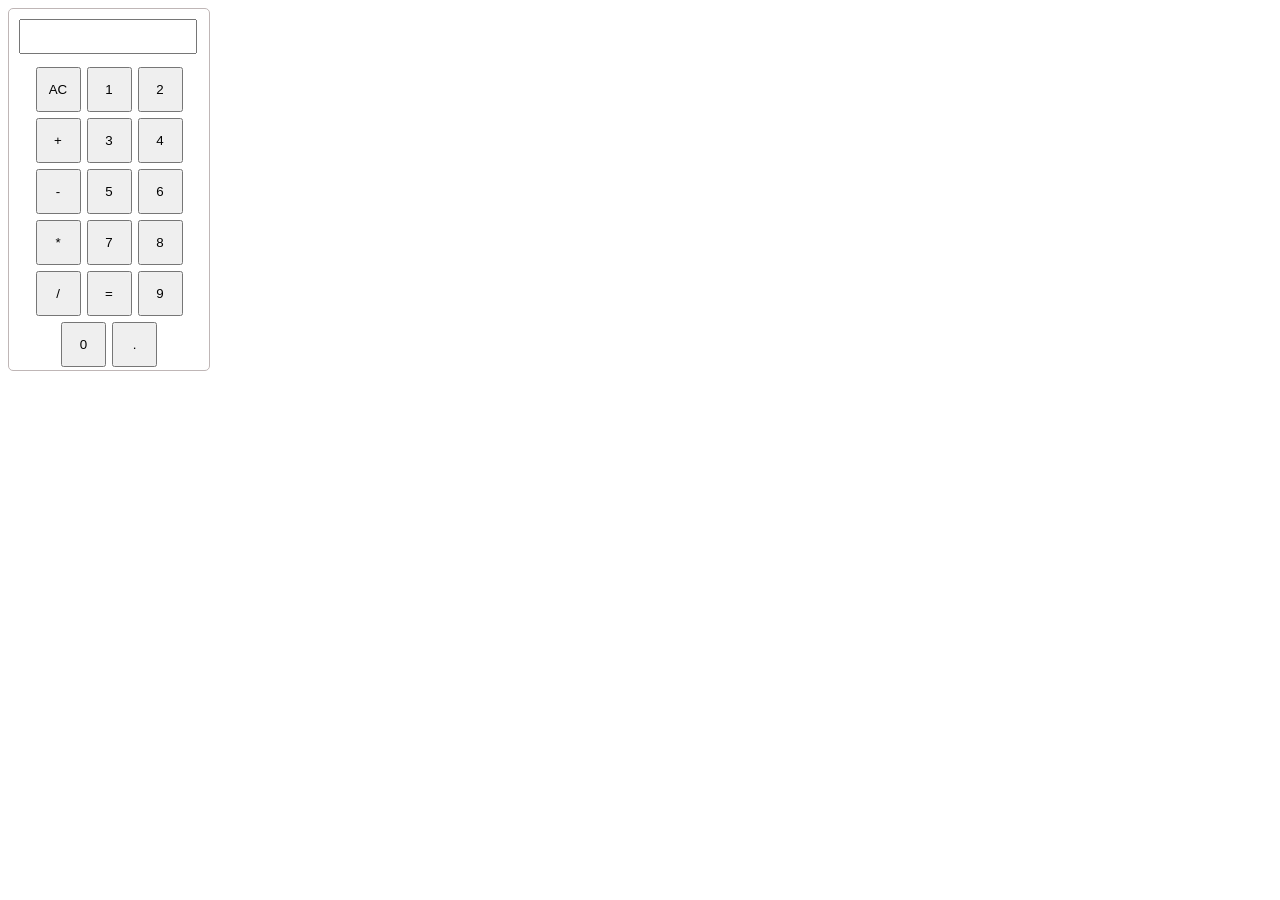
==== index.html @ 21c35dbe "Add files via upload basic calculator by using html,css,JS for practice purpose" ====
<!DOCTYPE html>
<html lang="en">
<head>
  <meta charset="UTF-8">
  <meta name="viewport" content="width=device-width, initial-scale=1.0">
  <link rel="stylesheet" href="calculate.css">
  <title>Calculator</title>
  
</head>
<body>
  <div id="c1">
    <input type="text" id="display" readonly>
    <div class="buttons">
      <button class="b1"  onclick="curDisval ='';
      document.querySelector('#display').value = curDisval;
">AC</button>

      <button class="b1" onclick="curDisval = curDisval + '1';
      document.querySelector('#display').value = curDisval;
">1</button>

      <button class="b1"  onclick="curDisval = curDisval + '2';
      document.querySelector('#display').value = curDisval;
">2</button>
      <button class="b1"  onclick="curDisval = curDisval + '+';
      document.querySelector('#display').value = curDisval;
">+</button>
      <button class="b1"  onclick="curDisval = curDisval + '3';
      document.querySelector('#display').value = curDisval;
">3</button>
      <button class="b1"  onclick="curDisval = curDisval + '4';
      document.querySelector('#display').value = curDisval;
">4</button>
      <button class="b1"  onclick="curDisval = curDisval + '-';
      document.querySelector('#display').value = curDisval;
">-</button>
      <button class="b1"  onclick="curDisval = curDisval + '5';
      document.querySelector('#display').value = curDisval;
">5</button>
      <button class="b1"  onclick="curDisval = curDisval + '6';
      document.querySelector('#display').value = curDisval;
">6</button>
      <button class="b1"  onclick="curDisval = curDisval + '*';
      document.querySelector('#display').value = curDisval;
">*</button>
      <button class="b1"  onclick="curDisval = curDisval + '7';
      document.querySelector('#display').value = curDisval;
">7</button>
      <button class="b1" onclick="curDisval = curDisval + '8';
      document.querySelector('#display').value = curDisval;
">8</button>
      <button class="b1" onclick="curDisval = curDisval + '/';
      document.querySelector('#display').value = curDisval;
">/</button>

      <button class="b1"  onclick="let result = eval(curDisval);
      curDisval = result;
      document.querySelector('#display').value = curDisval;
">=</button>

      <button class="b1"  onclick="curDisval = curDisval + '9';
      document.querySelector('#display').value = curDisval;
">9</button>
      <button class="b1"  onclick="curDisval = curDisval + '0';
      document.querySelector('#display').value = curDisval;
">0</button>
      <button class="b1"  onclick="curDisval = curDisval + '.';
      document.querySelector('#display').value = curDisval;
">.</button>
    </div>
  </div>
    
    

  <script src="calculate.js"></script>
</body>
</html>
---- calculate.css ----
#c1{
  border:1px solid rgba(189, 180, 180, 0.966);
  border-radius:5px;
  width:200px;
}
#display{
  margin:10px;
  width:85%;
  font-size: 25px;
}
.buttons{
  display: flex;
  justify-content: center;
  flex-wrap: wrap;
}
.b1{
  width:45px;
  height:45px;
  margin:3px;
}
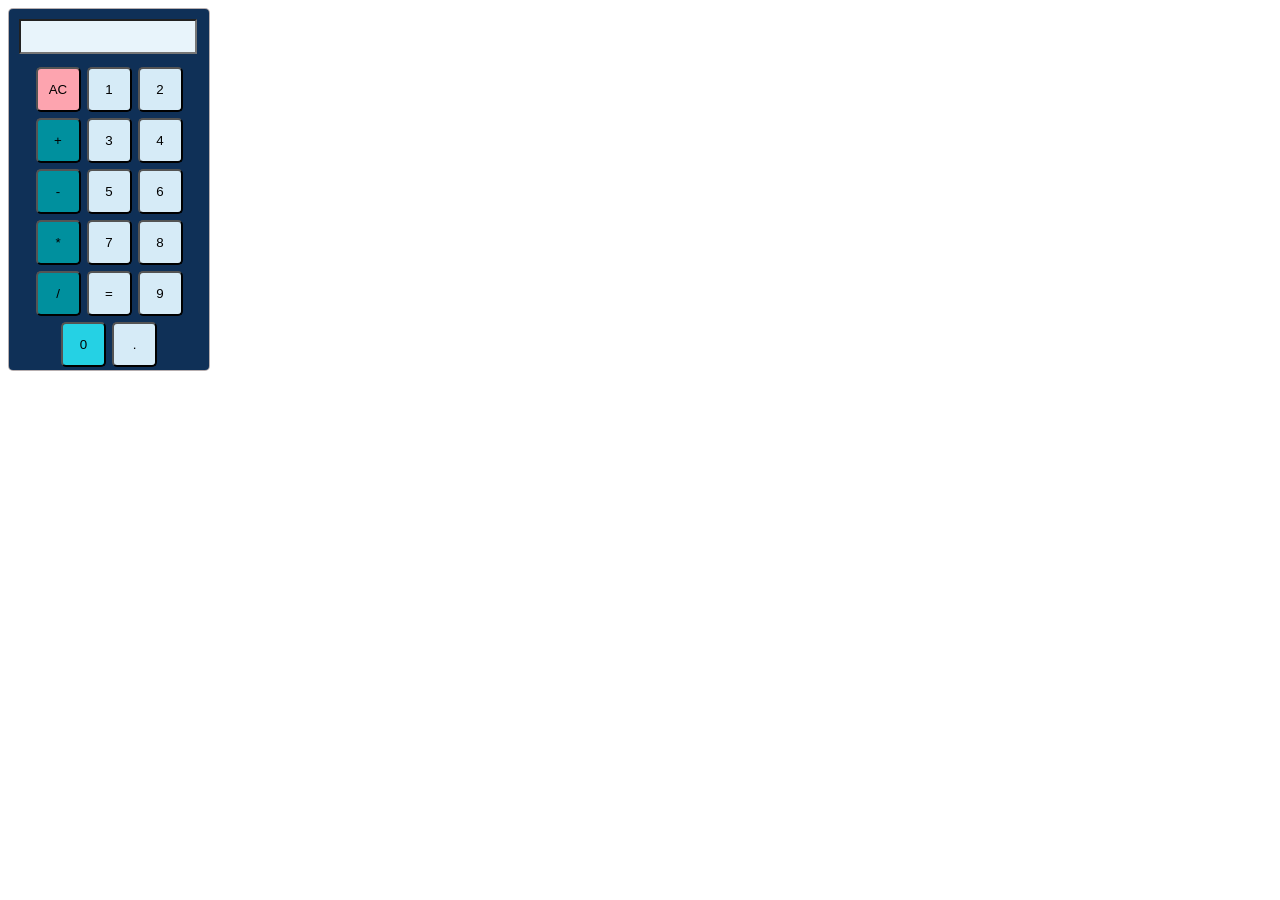
==== commit 1f259ac5: "upgrading ui/ux of calculator" ====
--- a/index.html
+++ b/index.html
@@ -11,7 +11,7 @@
   <div id="c1">
     <input type="text" id="display" readonly>
     <div class="buttons">
-      <button class="b1"  onclick="curDisval ='';
+      <button class="b2"  onclick="curDisval ='';
       document.querySelector('#display').value = curDisval;
 ">AC</button>
 
@@ -22,7 +22,7 @@
       <button class="b1"  onclick="curDisval = curDisval + '2';
       document.querySelector('#display').value = curDisval;
 ">2</button>
-      <button class="b1"  onclick="curDisval = curDisval + '+';
+      <button class="b3"  onclick="curDisval = curDisval + '+';
       document.querySelector('#display').value = curDisval;
 ">+</button>
       <button class="b1"  onclick="curDisval = curDisval + '3';
@@ -31,7 +31,7 @@
       <button class="b1"  onclick="curDisval = curDisval + '4';
       document.querySelector('#display').value = curDisval;
 ">4</button>
-      <button class="b1"  onclick="curDisval = curDisval + '-';
+      <button class="b3"  onclick="curDisval = curDisval + '-';
       document.querySelector('#display').value = curDisval;
 ">-</button>
       <button class="b1"  onclick="curDisval = curDisval + '5';
@@ -40,7 +40,7 @@
       <button class="b1"  onclick="curDisval = curDisval + '6';
       document.querySelector('#display').value = curDisval;
 ">6</button>
-      <button class="b1"  onclick="curDisval = curDisval + '*';
+      <button class="b3"  onclick="curDisval = curDisval + '*';
       document.querySelector('#display').value = curDisval;
 ">*</button>
       <button class="b1"  onclick="curDisval = curDisval + '7';
@@ -49,7 +49,7 @@
       <button class="b1" onclick="curDisval = curDisval + '8';
       document.querySelector('#display').value = curDisval;
 ">8</button>
-      <button class="b1" onclick="curDisval = curDisval + '/';
+      <button class="b3" onclick="curDisval = curDisval + '/';
       document.querySelector('#display').value = curDisval;
 ">/</button>
 
@@ -61,7 +61,7 @@
       <button class="b1"  onclick="curDisval = curDisval + '9';
       document.querySelector('#display').value = curDisval;
 ">9</button>
-      <button class="b1"  onclick="curDisval = curDisval + '0';
+      <button class="b4"  onclick="curDisval = curDisval + '0';
       document.querySelector('#display').value = curDisval;
 ">0</button>
       <button class="b1"  onclick="curDisval = curDisval + '.';
--- a/calculate.css
+++ b/calculate.css
@@ -2,19 +2,44 @@
   border:1px solid rgba(189, 180, 180, 0.966);
   border-radius:5px;
   width:200px;
+  background-color:#0f3057;
 }
 #display{
   margin:10px;
   width:85%;
   font-size: 25px;
+  background-color:#e8f4fb;
 }
 .buttons{
   display: flex;
   justify-content: center;
   flex-wrap: wrap;
 }
+.b2{
+  width:45px;
+  height:45px;
+  margin:3px;
+  background-color: #fda4af;
+  border-radius:5px;
+}
 .b1{
   width:45px;
   height:45px;
   margin:3px;
-}+  background-color: #d6ebf7;
+  border-radius:5px;
+}
+.b3{
+  width:45px;
+  height:45px;
+  margin:3px;
+  background-color:#00909e;
+  border-radius:5px;
+}
+.b4{
+  width:45px;
+  height:45px;
+  margin:3px;
+  background-color:#25d1e4;
+  border-radius:5px;
+}
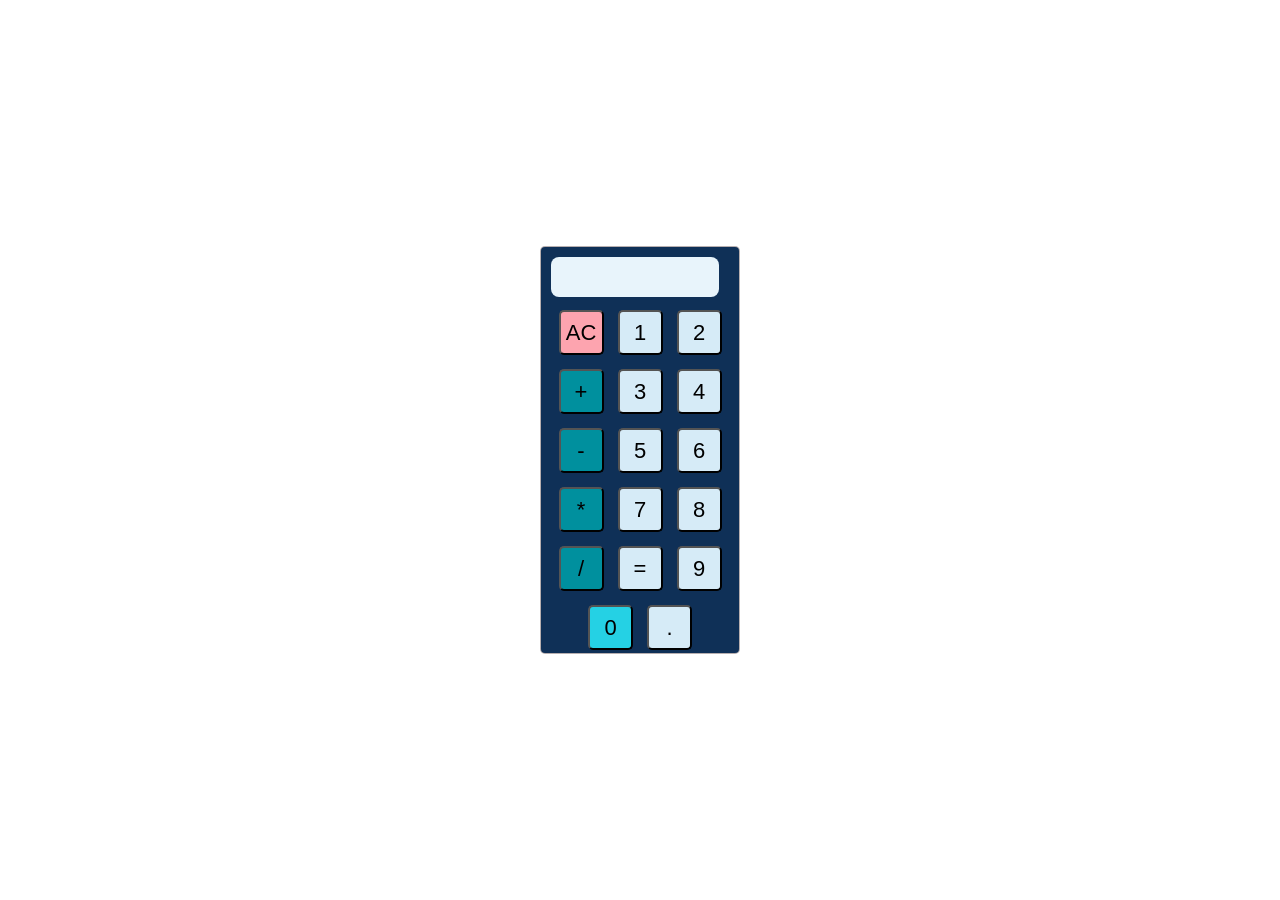
==== commit fae253d9: "add the new featuresliding in display screen" ====
--- a/index.html
+++ b/index.html
@@ -1,77 +1,90 @@
 <!DOCTYPE html>
 <html lang="en">
 <head>
-  <meta charset="UTF-8">
-  <meta name="viewport" content="width=device-width, initial-scale=1.0">
-  <link rel="stylesheet" href="calculate.css">
-  <title>Calculator</title>
-  
+      <meta charset="UTF-8">
+      <meta name="viewport" content="width=device-width, initial-scale=1.0">
+      <link rel="stylesheet" href="calculate.css">
+      <title>Calculator</title>
 </head>
 <body>
-  <div id="c1">
-    <input type="text" id="display" readonly>
-    <div class="buttons">
+<div id="c1">
+      <input type="text" id="display" readonly>
+<div class="buttons">
       <button class="b2"  onclick="curDisval ='';
       document.querySelector('#display').value = curDisval;
+      document.querySelector('#display').scrollLeft = 999999;
 ">AC</button>
 
       <button class="b1" onclick="curDisval = curDisval + '1';
       document.querySelector('#display').value = curDisval;
+      document.querySelector('#display').scrollLeft = 999999;
 ">1</button>
 
       <button class="b1"  onclick="curDisval = curDisval + '2';
       document.querySelector('#display').value = curDisval;
+      document.querySelector('#display').scrollLeft = 999999;
 ">2</button>
       <button class="b3"  onclick="curDisval = curDisval + '+';
       document.querySelector('#display').value = curDisval;
+      document.querySelector('#display').scrollLeft = 999999;
 ">+</button>
       <button class="b1"  onclick="curDisval = curDisval + '3';
       document.querySelector('#display').value = curDisval;
+      document.querySelector('#display').scrollLeft = 999999;
 ">3</button>
       <button class="b1"  onclick="curDisval = curDisval + '4';
       document.querySelector('#display').value = curDisval;
+      document.querySelector('#display').scrollLeft = 999999;
 ">4</button>
       <button class="b3"  onclick="curDisval = curDisval + '-';
       document.querySelector('#display').value = curDisval;
+      document.querySelector('#display').scrollLeft = 999999;
 ">-</button>
       <button class="b1"  onclick="curDisval = curDisval + '5';
       document.querySelector('#display').value = curDisval;
+      document.querySelector('#display').scrollLeft = 999999;
 ">5</button>
       <button class="b1"  onclick="curDisval = curDisval + '6';
       document.querySelector('#display').value = curDisval;
+      document.querySelector('#display').scrollLeft = 999999;
 ">6</button>
       <button class="b3"  onclick="curDisval = curDisval + '*';
       document.querySelector('#display').value = curDisval;
+      document.querySelector('#display').scrollLeft = 999999;
 ">*</button>
       <button class="b1"  onclick="curDisval = curDisval + '7';
       document.querySelector('#display').value = curDisval;
+      document.querySelector('#display').scrollLeft = 999999;
 ">7</button>
       <button class="b1" onclick="curDisval = curDisval + '8';
       document.querySelector('#display').value = curDisval;
+      document.querySelector('#display').scrollLeft = 999999;
 ">8</button>
       <button class="b3" onclick="curDisval = curDisval + '/';
       document.querySelector('#display').value = curDisval;
+      document.querySelector('#display').scrollLeft = 999999;
 ">/</button>
 
       <button class="b1"  onclick="let result = eval(curDisval);
       curDisval = result;
       document.querySelector('#display').value = curDisval;
+      document.querySelector('#display').scrollLeft = 999999;
 ">=</button>
 
       <button class="b1"  onclick="curDisval = curDisval + '9';
       document.querySelector('#display').value = curDisval;
+      document.querySelector('#display').scrollLeft = 999999;
 ">9</button>
       <button class="b4"  onclick="curDisval = curDisval + '0';
       document.querySelector('#display').value = curDisval;
+      document.querySelector('#display').scrollLeft = 999999;
 ">0</button>
       <button class="b1"  onclick="curDisval = curDisval + '.';
       document.querySelector('#display').value = curDisval;
+      document.querySelector('#display').scrollLeft = 999999;
 ">.</button>
-    </div>
-  </div>
-    
-    
-
-  <script src="calculate.js"></script>
+</div>
+</div>
+<script src="calculate.js"></script>
 </body>
 </html>
--- a/calculate.css
+++ b/calculate.css
@@ -1,19 +1,44 @@
-#c1{
+*{
+  box-sizing : border-box;
+  margin: 0;
+  padding: 0;
+}
+body{
+  display:flex;
+  justify-content: center;
+  align-items:center;
+  min-height:100vh;
+  padding:16px;
+}
+  #c1{
   border:1px solid rgba(189, 180, 180, 0.966);
   border-radius:5px;
   width:200px;
   background-color:#0f3057;
+  max-width:340px;
 }
 #display{
   margin:10px;
   width:85%;
+  height:40px;
   font-size: 25px;
   background-color:#e8f4fb;
+  font-size: clamp(20px,6vw,28px);
+  text-align:left;
+  overflow-x: auto;
+  box-sizing:border-box;
+  border:none;
+  border-radius: 8px;
+}
+#display::-webkit-scrollbar{
+  display : none;
 }
 .buttons{
   display: flex;
   justify-content: center;
   flex-wrap: wrap;
+  gap: 8px;
+
 }
 .b2{
   width:45px;
@@ -21,6 +46,8 @@
   margin:3px;
   background-color: #fda4af;
   border-radius:5px;
+  cursor:pointer;
+  font-size:clamp(18px,5vw,22px);
 }
 .b1{
   width:45px;
@@ -28,6 +55,8 @@
   margin:3px;
   background-color: #d6ebf7;
   border-radius:5px;
+  cursor:pointer;
+  font-size:clamp(18px,5vw,22px);
 }
 .b3{
   width:45px;
@@ -35,6 +64,8 @@
   margin:3px;
   background-color:#00909e;
   border-radius:5px;
+  cursor:pointer;
+  font-size:clamp(18px,5vw,22px);
 }
 .b4{
   width:45px;
@@ -42,4 +73,7 @@
   margin:3px;
   background-color:#25d1e4;
   border-radius:5px;
+  cursor:pointer;
+  font-size:clamp(18px,5vw,22px);
+
 }
